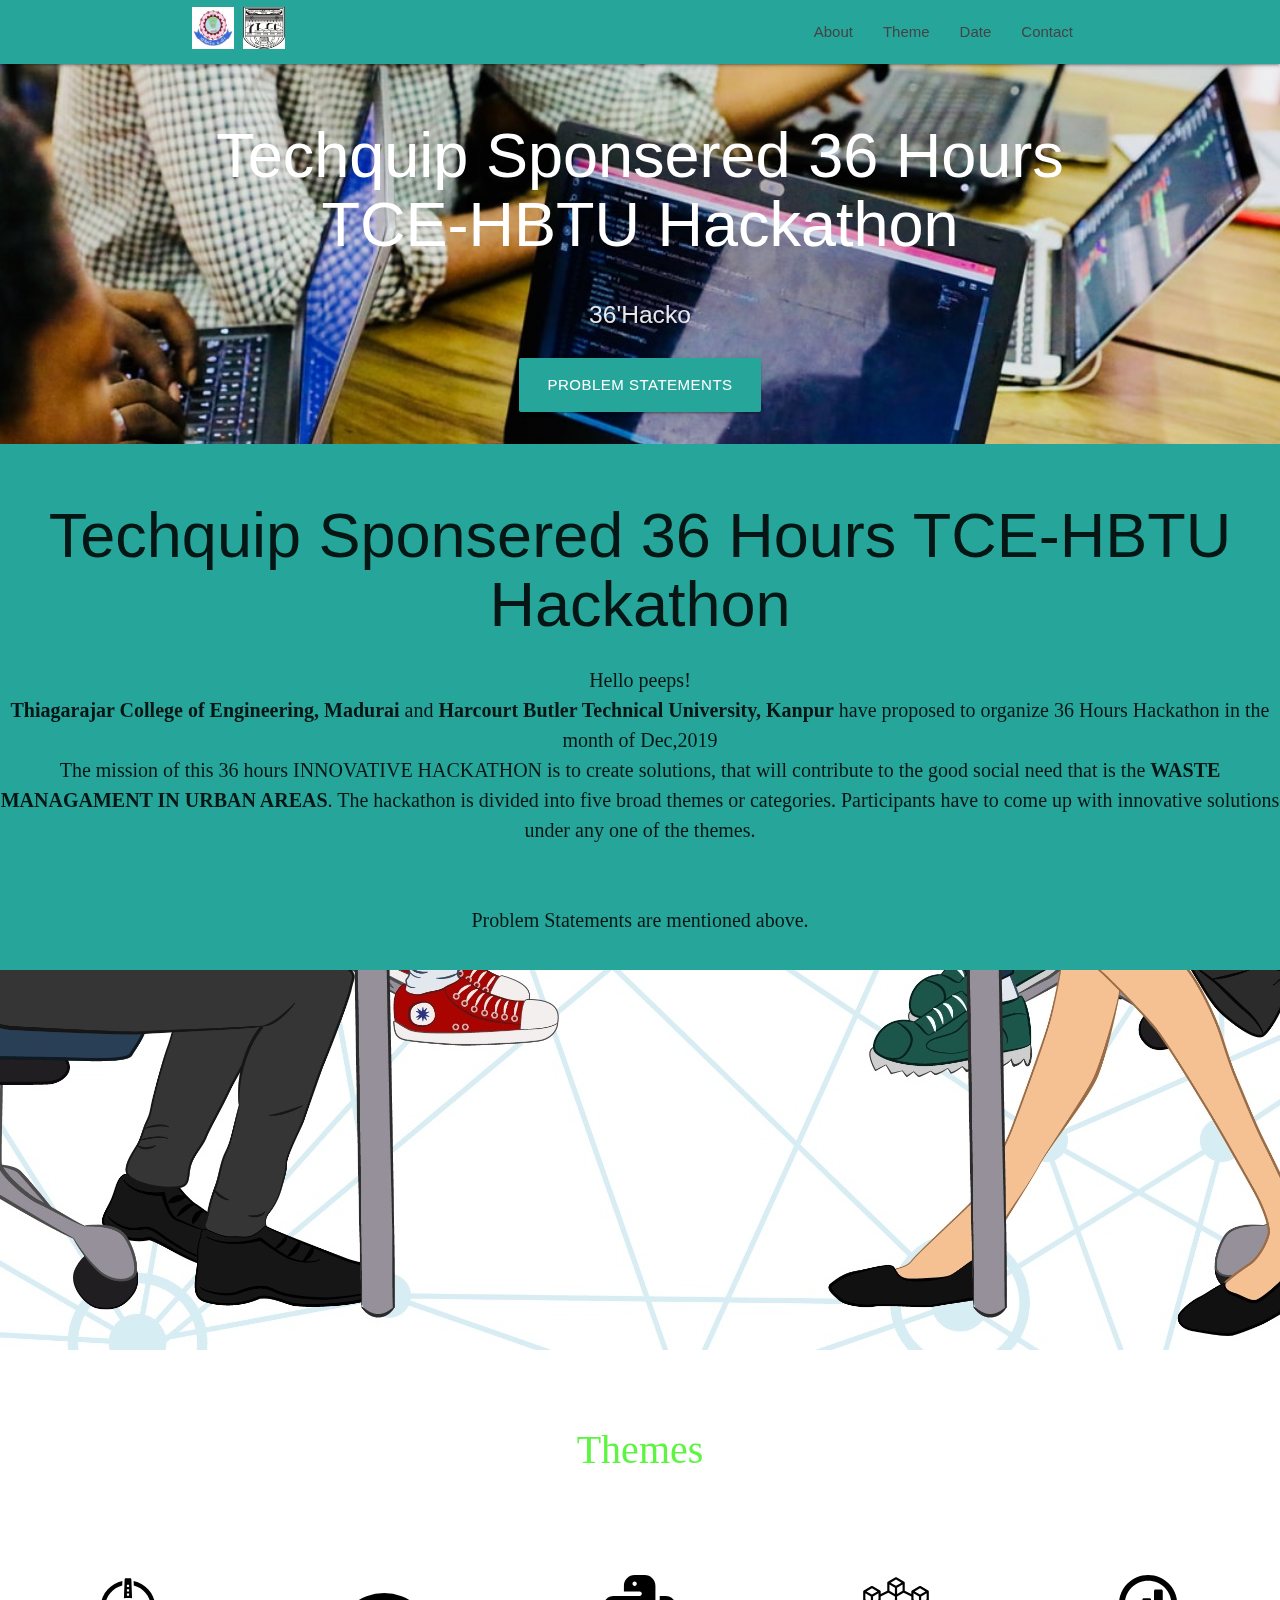
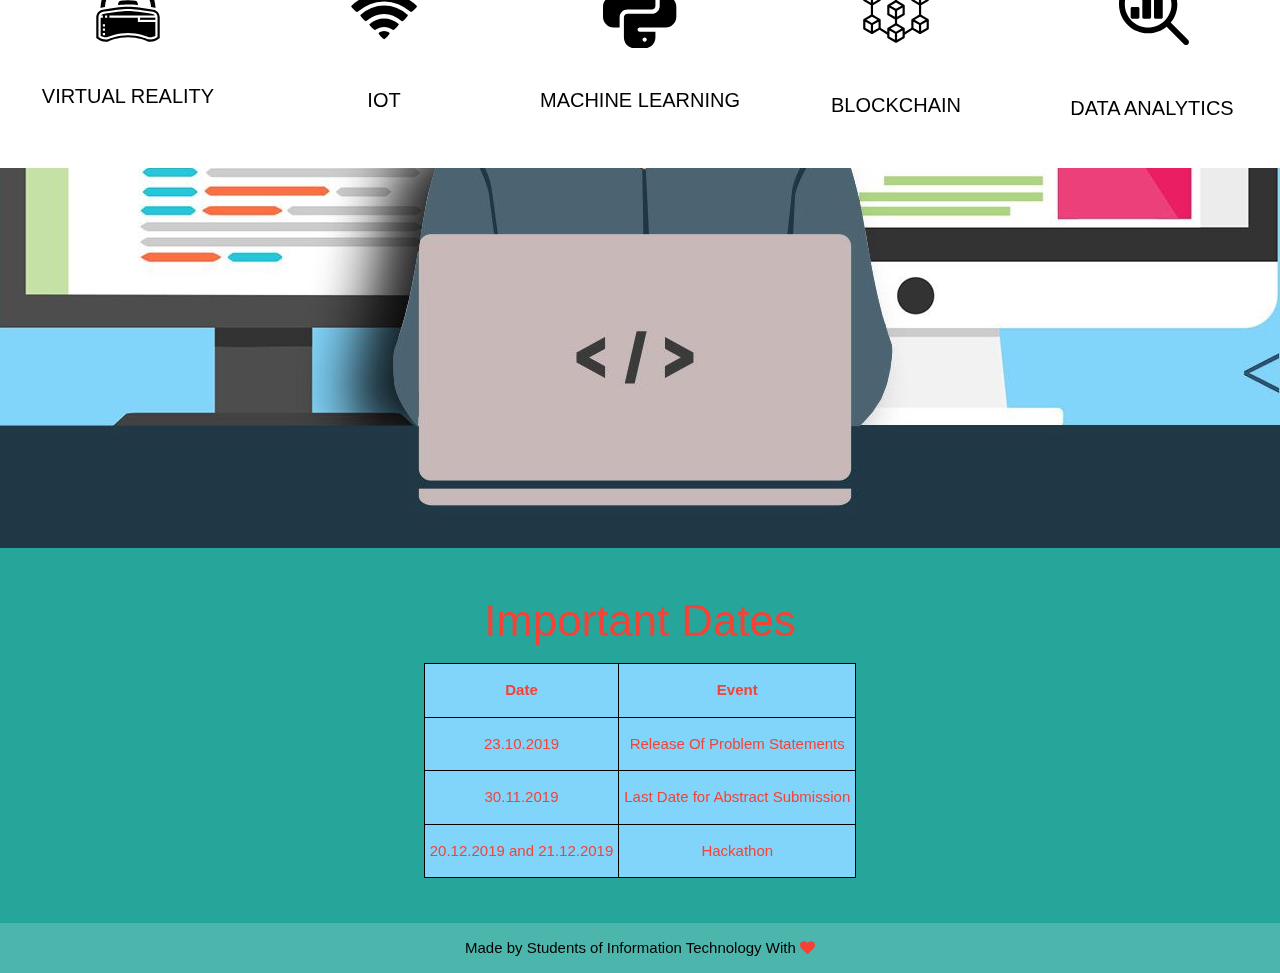
==== index.html @ b0b64ec8 "My first commit" ====
<!DOCTYPE html>
<html lang="en">
<head>
<link rel="stylesheet" href="https://cdnjs.cloudflare.com/ajax/libs/font-awesome/4.7.0/css/font-awesome.min.css">
  <meta http-equiv="Content-Type" content="text/html; charset=UTF-8"/>
  <meta name="viewport" content="width=device-width, initial-scale=1"/>
  <title>Hackathon</title>
  <link rel="icon" href="images/icon.jpg" type="image/icon type">
  <!-- CSS  -->
  <link href="https://fonts.googleapis.com/icon?family=Material+Icons" rel="stylesheet">
  <link href="css/materialize.css" type="text/css" rel="stylesheet" media="screen,projection"/>
  <link href="css/style.css" type="text/css" rel="stylesheet" media="screen,projection"/>
</head>
<body>
  <nav class="teal lighten-1" role="navigation">
    <div class="nav-wrapper container">
	  <div class="brand-logo" id="logo-container"><img src="images/tlogo.jpg" height="42" width="42"> <img src="images/hlogo.jpg" height="42" width="42"></div>
      <ul class="right hide-on-med-and-down">
        <li><a href="#About">About</a></li>
		<li><a href="#Theme">Theme</a></li>
		<li><a href="#Date">Date</a></li>
		<li><a href="cont.html">Contact</a></li>
      </ul>

      <ul id="nav-mobile" class="sidenav">
		<li><div class="user-view">
		<div class="background">
			<img src="images/office.jpg">
		</div>
		<img class="circle" src="images/profile.jpg">
		<h5 class="black-text"> Developer INFO:</h5>
		<p>Siva Pratheep S 17IT097&nbsp &nbsp &nbsp &nbsp &nbsp &nbsp &nbsp &nbsp &nbsp &nbsp </p>
		<p>Gunamathi V 17IT024 &nbsp &nbsp &nbsp &nbsp &nbsp &nbsp &nbsp &nbsp &nbsp &nbsp &nbsp &nbsp &nbsp &nbsp &nbsp &nbsp </p>
		<p>Rashmi M 17IT080</p>
		</div></li>
        <li><a href="#About">About</a></li>
		<li><a href="#Theme">Theme</a></li>
		<li><a href="#Date">Date</a></li>
		<li><a href="cont.html">Contact</a></li>
      </ul>
      <a href="#" data-target="nav-mobile" class="sidenav-trigger"><i class="material-icons icon-red">menu</i></a>
    </div>
  </nav>

  <div id="index-banner" class="parallax-container">
    <div class="section no-pad-bot">
      <div class="container">
        <br><br>
        <h1 class="header center white-text text-lighten-2">Techquip Sponsered 36 Hours <br>TCE-HBTU Hackathon</h1>
        <div class="row center">
          <h5 class="header col s12 light">36'Hacko</h5>
        </div>
        <div class="row center">
          <a href="ps.html" id="download-button" class="btn-large waves-effect waves-light teal lighten-1">Problem Statements</a>
        </div>
        <br><br>

      </div>
    </div>
    <div class="parallax"><img src="images/imgg.jpg" alt="Unsplashed background img 1"></div>
  </div>
  <section class="section teal lighten-1" id="About">
    <h1>Techquip Sponsered 36 Hours TCE-HBTU Hackathon</h1>
	<div class="in_one"><p>
      Hello peeps!<br>
<b>Thiagarajar College of Engineering, Madurai</b> and <b>Harcourt Butler Technical University, Kanpur</b> have proposed to organize 36 Hours Hackathon in the month of Dec,2019<br>
The mission of this 36 hours INNOVATIVE HACKATHON is to create solutions, that will contribute to the good social need that is the <b>WASTE MANAGAMENT IN URBAN AREAS</b>.
 The hackathon is divided into five broad themes or categories. Participants have to come up with innovative solutions under any one of the themes.
<br> <br> <br>
Problem Statements are mentioned above.</p></div>
  </section>
	





	
	
	<div class="parallax-container valign-wrapper">
    <!--<div class="section no-pad-bot">
      <div class="container">
        <div class="row center">
          <div class="image_one"><p>A place where your crazy ideas becomes reality</p></div>
        </div>
      </div>
    </div>-->
    <div class="parallax"><img src="images/background2.jpg" alt="Unsplashed background img 2"></div>
  </div>

	
	
	
	
	
	<div class="two" id="Theme">
	<br><br><br><br>
	<center id="t1">Themes</center>
	<br><br><br><br>
	<div class="row">
		 <div class="column3"> 
<svg id="Layer_5" style="background-color:white" enable-background="new 0 0 64 64" height="70" viewBox="0 0 64 64" width="70" xmlns="http://www.w3.org/2000/svg"><path d="m41 27.582v-1.114c0-1.51-1.125-2.789-2.616-2.976-2.578-.322-4.785-.492-6.384-.492s-3.806.17-6.384.493c-1.491.187-2.616 1.466-2.616 2.976v1.114c3.222-.353 6.336-.583 9-.583s5.778.23 9 .582z"/><path d="m35.711 21.197-.639-17.234c-.021-.54-.46-.963-1-.963h-4.145c-.54 0-.979.423-1 .963l-.638 17.234c1.416-.126 2.673-.197 3.711-.197s2.295.071 3.711.197zm-4.711-12.197h2v2h-2zm0 4h2v2h-2zm0 4h2v2h-2z"/><path d="m53.01 28.333.082.982c.867.148 1.709.295 2.511.439.546.098 1.073.245 1.577.434l-.183-2.188c-.93-11.147-9.029-20.203-19.865-22.452l.154 4.152c8.566 2.256 14.988 9.801 15.724 18.633z"/><path d="m10.908 29.315.082-.983c.736-8.831 7.158-16.376 15.724-18.631l.154-4.152c-10.836 2.248-18.936 11.304-19.865 22.451l-.182 2.188c.504-.189 1.03-.336 1.577-.434.802-.145 1.644-.292 2.51-.439z"/><path d="m43 39h14v2h-14z"/><path d="m55.249 31.722c-6.919-1.242-16.569-2.722-23.249-2.722s-16.33 1.48-23.249 2.722c-3.332.598-5.751 3.494-5.751 6.887v18.967c2.368 2.227 5.389 3.424 8.594 3.424.824 0 1.652-.083 2.462-.245 1.047-.489 8.384-3.755 17.944-3.755s16.897 3.266 17.944 3.755c.81.162 1.638.245 2.462.245 3.225 0 6.263-1.212 8.594-3.421v-18.97c0-3.393-2.419-6.289-5.751-6.887zm3.751 24.96-.41.299c-1.81 1.321-3.947 2.019-6.184 2.019-.574 0-1.154-.048-1.724-.143l-.241-.072c-2.008-.888-9.275-3.785-18.441-3.785s-16.433 2.897-18.441 3.786l-.241.072c-2.798.466-5.65-.217-7.908-1.868l-.41-.301v-18.08c0-2.423 1.726-4.492 4.104-4.919 9.669-1.734 17.8-2.69 22.896-2.69s13.228.956 22.896 2.69c2.377.428 4.104 2.496 4.104 4.919z"/><path d="m41 39h-26v-2h41.525c-.436-.685-1.137-1.189-1.983-1.341-9.556-1.715-17.561-2.659-22.542-2.659-4.98 0-12.986.944-22.543 2.659-.846.152-1.547.656-1.982 1.341h1.525v2h-2v16.657c1.715 1.106 3.802 1.56 5.87 1.247 2.257-.985 9.747-3.904 19.13-3.904s16.873 2.919 19.13 3.904c2.058.31 4.142-.141 5.87-1.256v-12.648h-16zm-30 16h-2v-2h2zm0-4h-2v-2h2zm0-4h-2v-2h2zm2-8h-2v-2h2z"/></svg>
</span>
<p id="txt1">VIRTUAL REALITY</p>
  </div>
  <div class="column3"> 
  <span style="font-size: 4em; color:black;">
   <i class="fa fa-wifi"></i>
   <p id="txt2">IOT</p>
</span>
  </div>
  <div class="column3">
<svg height="55pt" viewBox="0 0 512 512" width="55pt" xmlns="http://www.w3.org/2000/svg"><path d="m116 296c0-30.328125 24.671875-55 55-55h170c13.785156 0 25-11.214844 25-25v-141c0-41.355469-33.644531-75-75-75h-70c-41.355469 0-75 33.644531-75 75v41h110c8.285156 0 15 6.714844 15 15s-6.714844 15-15 15h-181c-41.355469 0-75 33.644531-75 75v70c0 41.355469 33.644531 75 75 75h41zm105-220c-8.285156 0-15-6.714844-15-15s6.714844-15 15-15 15 6.714844 15 15-6.714844 15-15 15zm0 0"/><path d="m437 146h-41v70c0 30.328125-24.671875 55-55 55h-170c-13.785156 0-25 11.214844-25 25v141c0 41.355469 33.644531 75 75 75h70c41.355469 0 75-33.644531 75-75v-41h-110c-8.285156 0-15-6.714844-15-15s6.714844-15 15-15h181c41.355469 0 75-33.644531 75-75v-70c0-41.355469-33.644531-75-75-75zm-146 290c8.285156 0 15 6.714844 15 15s-6.714844 15-15 15-15-6.714844-15-15 6.714844-15 15-15zm0 0"/></svg>
<p id="txt1">MACHINE LEARNING</p>
  </div>
  <div class="column3">
  <span style="font-size: 4em; color:black;">
<svg xmlns="http://www.w3.org/2000/svg" viewBox="0 0 64 64" width="70" height="70" ><g id="Blockchain"><path d="M61.5,23.868A1,1,0,0,0,62,23V15a1,1,0,0,0-.5-.868l-7-4a1,1,0,0,0-.992,0l-7,4A1,1,0,0,0,46,15v2.382l-6-3V7a1,1,0,0,0-.5-.868l-7-4a1,1,0,0,0-.992,0l-7,4A1,1,0,0,0,24,7v7.382l-6,3V15a1,1,0,0,0-.5-.868l-7-4a1,1,0,0,0-.992,0l-7,4A1,1,0,0,0,2,15v8a1,1,0,0,0,.5.868L9,27.58v8.84L2.5,40.132A1,1,0,0,0,2,41v8a1,1,0,0,0,.5.868l7,4a1,1,0,0,0,.992,0l6.481-3.7L24,54.555V57a1,1,0,0,0,.5.868l7,4a1,1,0,0,0,.992,0l7-4A1,1,0,0,0,40,57V54.555l7.023-4.39,6.481,3.7a1,1,0,0,0,.992,0l7-4A1,1,0,0,0,62,49V41a1,1,0,0,0-.5-.868L55,36.42V27.58ZM55,25.277v-5.7l5-2.857v5.7ZM54,43.848,49.015,41,54,38.152,58.985,41ZM48,16.723l5,2.857v5.7L48,22.42Zm6-4.571L58.985,15,54,17.848,49.015,15Zm-22,39.7L27.015,49,32,46.152,36.985,49ZM26,29.723l5,2.857v5.7L26,35.42Zm7,2.857,5-2.857v5.7l-5,2.857Zm-1-1.732L27.015,28,32,25.152,36.985,28ZM26,8.723l5,2.857v5.7L26,14.42Zm7,2.857,5-2.857v5.7l-5,2.857ZM32,4.152,36.985,7,32,9.848,27.015,7ZM11,19.58l5-2.857v5.7l-5,2.857Zm-1-7.428L14.985,15,10,17.848,5.015,15ZM4,16.723,9,19.58v5.7L4,22.42Zm6,27.125L5.015,41,10,38.152,14.985,41ZM4,42.723,9,45.58v5.7L4,48.42Zm7,8.554v-5.7l5-2.857v5.7Zm7-2.832V41a1,1,0,0,0-.5-.868L11,36.42V27.58l6.5-3.712A1,1,0,0,0,18,23V19.618l6.969-3.484L31,19.58v3.84l-6.5,3.712A1,1,0,0,0,24,28v8a1,1,0,0,0,.5.868L31,40.58v3.84l-6.5,3.712A1,1,0,0,0,24,49v3.2Zm8,2.278,5,2.857v5.7L26,56.42Zm7,8.554v-5.7l5-2.857v5.7Zm6.5-11.145L33,44.42V40.58l6.5-3.712A1,1,0,0,0,40,36V28a1,1,0,0,0-.5-.868L33,23.42V19.58l6.031-3.446L46,19.618V23a1,1,0,0,0,.5.868L53,27.58v8.84l-6.5,3.712A1,1,0,0,0,46,41v7.445L40,52.2V49A1,1,0,0,0,39.5,48.132ZM48,42.723l5,2.857v5.7L48,48.42Zm7,8.554v-5.7l5-2.857v5.7Z"/></g></svg>
</span>
<p id="txt2">BLOCKCHAIN</p>
  </div>
  <div class="column3">
<i class="fa fa-analytics"></i>
  <span style="font-size: 3em; color:black;">
<svg version="1.1" id="Capa_1" xmlns="http://www.w3.org/2000/svg" xmlns:xlink="http://www.w3.org/1999/xlink" x="0px" y="0px"
	 viewBox="0 0 512.005 512.005" style="enable-background:new 0 0 512.005 512.005;" xml:space="preserve" width="70" height="70">
<g>
	<g>
		<g>
			<path d="M224,170.669h-42.667c-5.888,0-10.667,4.779-10.667,10.667v128c0,5.888,4.779,10.667,10.667,10.667H224
				c5.888,0,10.667-4.779,10.667-10.667v-128C234.667,175.448,229.888,170.669,224,170.669z"/>
			<path d="M138.667,234.669H96c-5.888,0-10.667,4.779-10.667,10.667v64c0,5.888,4.779,10.667,10.667,10.667h42.667
				c5.888,0,10.667-4.779,10.667-10.667v-64C149.333,239.448,144.555,234.669,138.667,234.669z"/>
			<path d="M309.333,106.669h-42.667c-5.888,0-10.667,4.779-10.667,10.667v192c0,5.888,4.779,10.667,10.667,10.667h42.667
				c5.888,0,10.667-4.779,10.667-10.667v-192C320,111.448,315.221,106.669,309.333,106.669z"/>
			<path d="M505.749,475.587L378.411,348.248c30.123-36.779,48.256-83.755,48.256-134.912c0-117.632-95.701-213.333-213.333-213.333
				S0,95.704,0,213.336s95.701,213.333,213.333,213.333c51.157,0,98.133-18.133,134.912-48.256l127.339,127.339
				c4.16,4.16,9.621,6.251,15.083,6.251s10.923-2.091,15.083-6.251C514.091,497.411,514.091,483.928,505.749,475.587z
				 M213.333,384.003c-94.101,0-170.667-76.565-170.667-170.667S119.232,42.669,213.333,42.669S384,119.235,384,213.336
				S307.435,384.003,213.333,384.003z"/></g></g></g><g></g><g></g><g></g><g></g><g></g><g></g><g></g><g></g><g></g><g></g><g></g><g></g><g></g><g></g><g></g></svg>
</span>
<br>
<p id="txt1">DATA ANALYTICS</p>
  </div>
</div>



  <div class="parallax-container valign-wrapper">
    
    <div class="parallax"><img src="images/background3.jpg" alt="Unsplashed background img 3"></div>
  </div>
  <footer class="page-footer teal lighten-1 center red-text" id="Date">
   <h3> Important Dates</h3>
	<table align="center" height="200" bgcolor="#81d4fa ">
  <tr>
    <th align="center">Date</th>
    <th align="center">Event</th>
  </tr>
  <tr>
    <td align="center">23.10.2019</td>
    <td align="center">Release Of Problem Statements</td>
  </tr>
  <tr>
    <td align="center">30.11.2019</td>
    <td align="center">Last Date for Abstract Submission</td>
  </tr>
  <tr>
    <td align="center">20.12.2019 and 21.12.2019</td>
    <td align="center">Hackathon</td>
  </tr>
</table>
 <br>
  <br>
    <div class="footer-copyright teal lighten-2">
      <div class="container black-text">
      Made by Students of Information Technology With <i class="fa fa-heart red-text" aria-hidden="true"></i>
      </div>
    </div>
  </footer>


  <!--  Scripts-->
  <script src="https://code.jquery.com/jquery-2.1.1.min.js"></script>
  <script src="js/materialize.js"></script>
  <script src="js/init.js"></script>

  </body>
</html>
---- css/style.css ----
/* Custom Stylesheet */
/**
 * Use this file to override Materialize files so you can update
 * the core Materialize files in the future
 *
 * Made By MaterializeCSS.com
 */

nav ul a,
nav .brand-logo {
  color: #444;
}

p {
  line-height: 2rem;
}

.sidenav-trigger {
  color: #26a69a;
}

.parallax-container {
  min-height: 380px;
  line-height: 0;
  height: auto;
  color: rgba(255,255,255,.9);
}
  .parallax-container .section {
    width: 100%;
  }

@media only screen and (max-width : 992px) {
  .parallax-container .section {
    position: absolute;
    top: 40%;
  }
  #index-banner .section {
    top: 10%;
  }
}

@media only screen and (max-width : 600px) {
  #index-banner .section {
    top: 0;
  }
}

.icon-block {
  padding: 0 15px;
}
.icon-block .material-icons {
  font-size: inherit;
}

footer.page-footer {
  margin: 0;
}
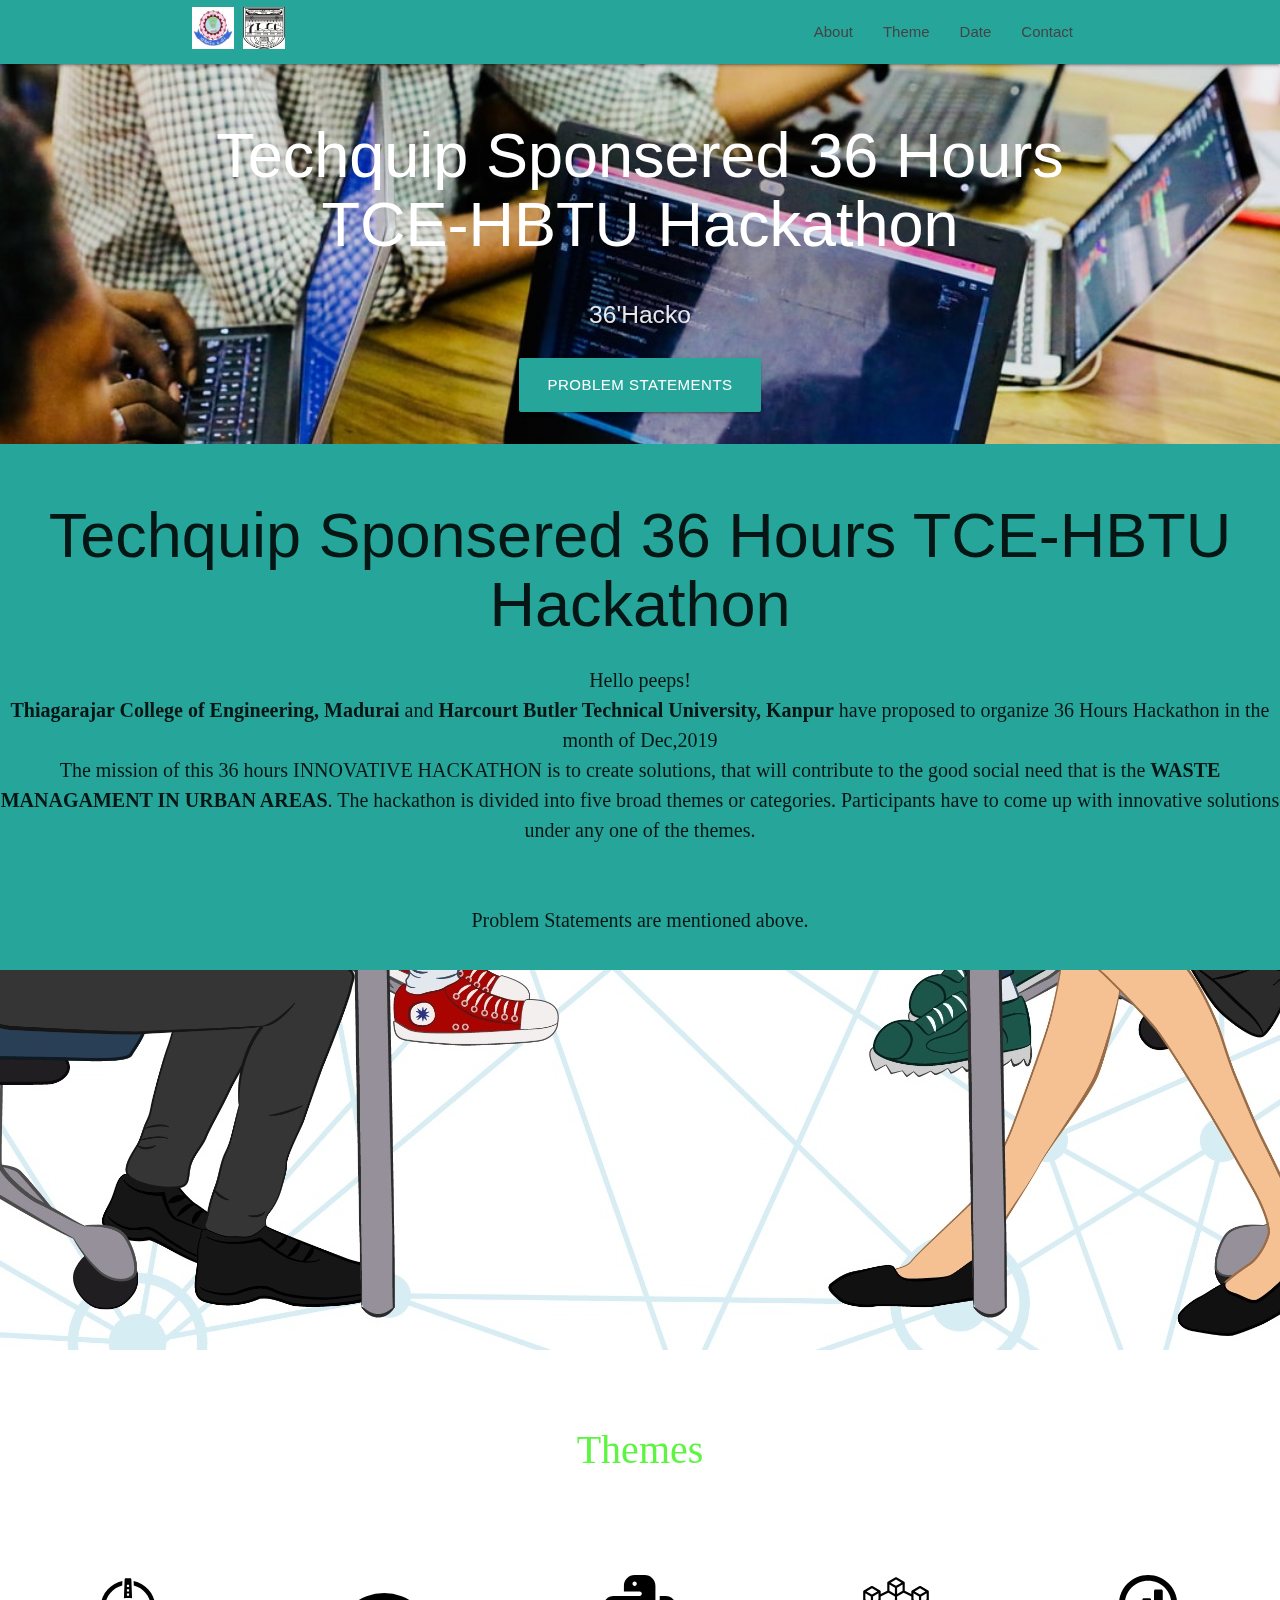
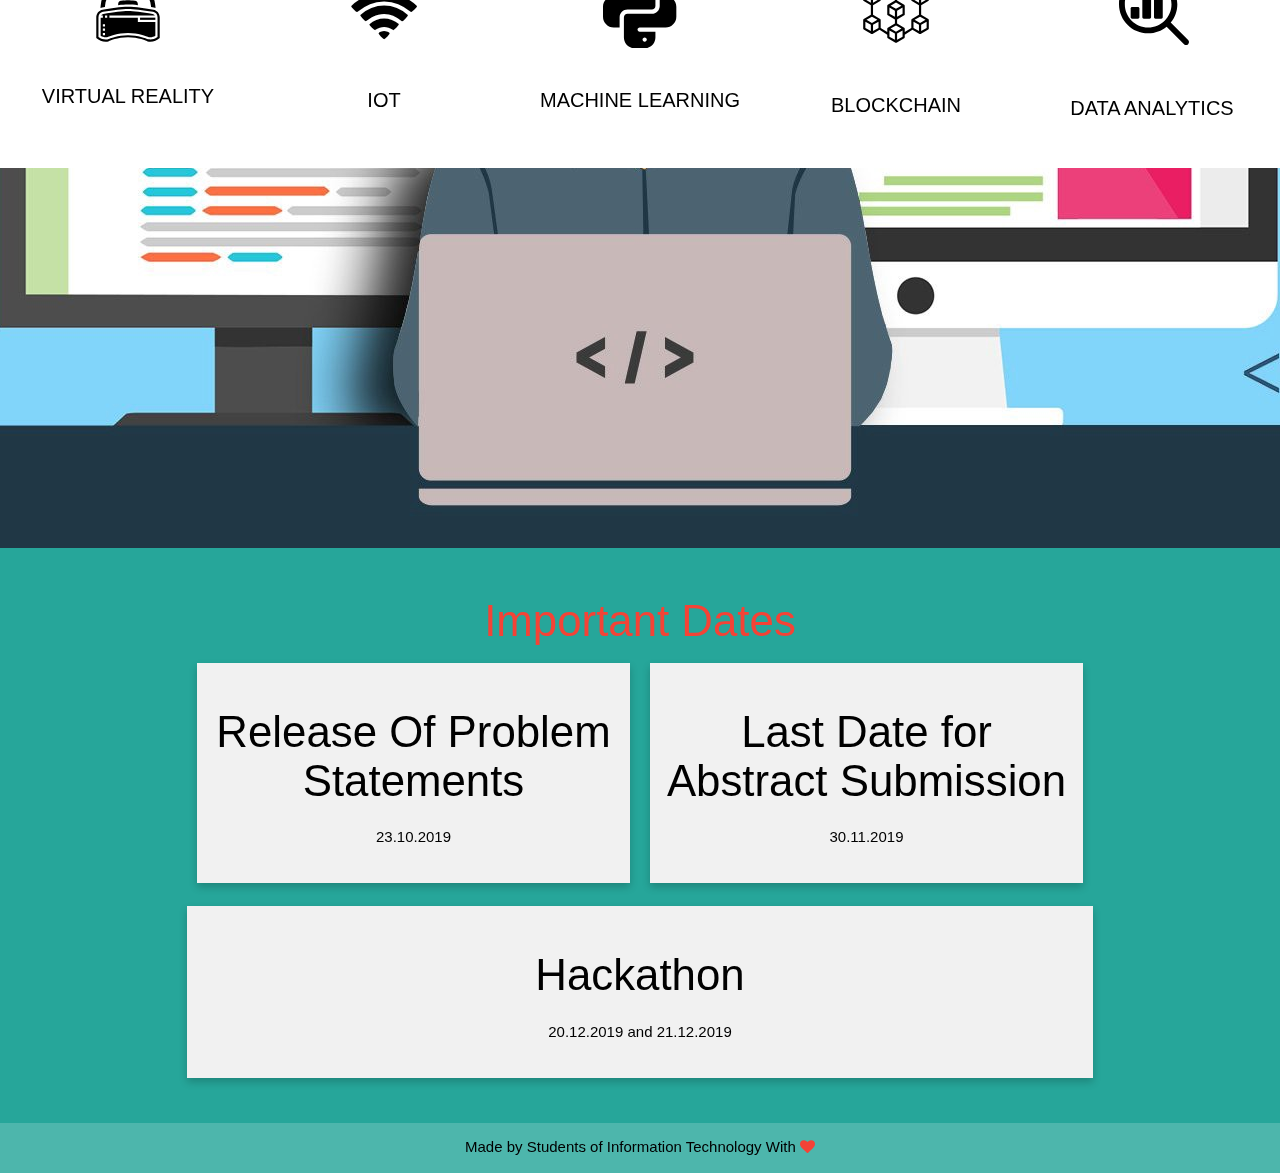
==== commit 155581ad: "Replaced dates to card view" ====
--- a/index.html
+++ b/index.html
@@ -150,26 +150,34 @@
     
     <div class="parallax"><img src="images/background3.jpg" alt="Unsplashed background img 3"></div>
   </div>
-  <footer class="page-footer teal lighten-1 center red-text" id="Date">
-   <h3> Important Dates</h3>
-	<table align="center" height="200" bgcolor="#81d4fa ">
-  <tr>
-    <th align="center">Date</th>
-    <th align="center">Event</th>
-  </tr>
-  <tr>
-    <td align="center">23.10.2019</td>
-    <td align="center">Release Of Problem Statements</td>
-  </tr>
-  <tr>
-    <td align="center">30.11.2019</td>
-    <td align="center">Last Date for Abstract Submission</td>
-  </tr>
-  <tr>
-    <td align="center">20.12.2019 and 21.12.2019</td>
-    <td align="center">Hackathon</td>
-  </tr>
-</table>
+  <footer class="page-footer teal lighten-1 center black-text" id="Date">
+  <h3 class="red-text"> Important Dates</h3>
+  <div class="container">
+  <div class="row34">
+  <div class="column34">
+    <div class="card34">
+      <h3>Release Of Problem Statements</h3>
+      <p>23.10.2019</p>
+    </div>
+  </div>
+
+  <div class="column34">
+    <div class="card34">
+      <h3>Last Date for Abstract Submission</h3>
+      <p>30.11.2019</p>
+    </div>
+  </div>
+  </div>
+  <br>
+  <div class="row34 center">
+  <div class="s6">
+    <div class="card34">
+      <h3>Hackathon</h3>
+      <p>20.12.2019 and 21.12.2019</p>
+    </div>
+  </div>
+</div>
+</div>
  <br>
   <br>
     <div class="footer-copyright teal lighten-2">
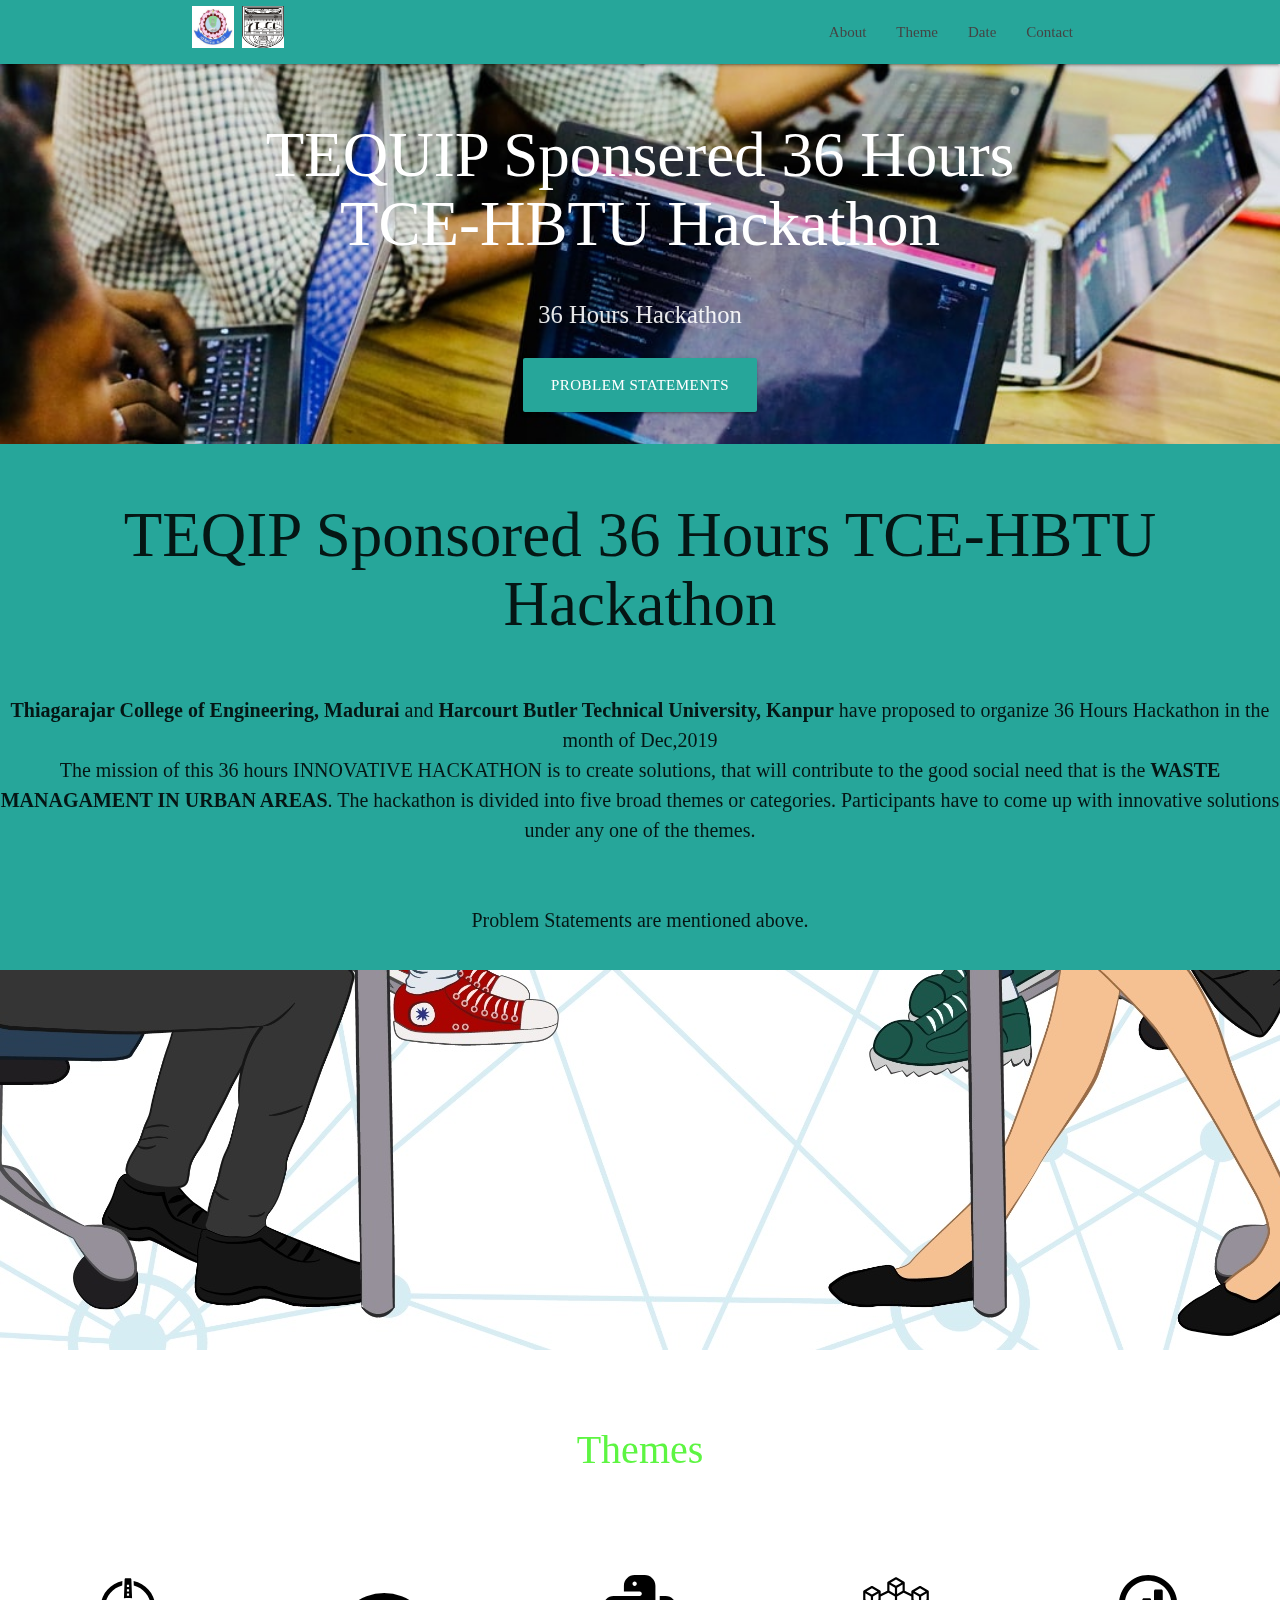
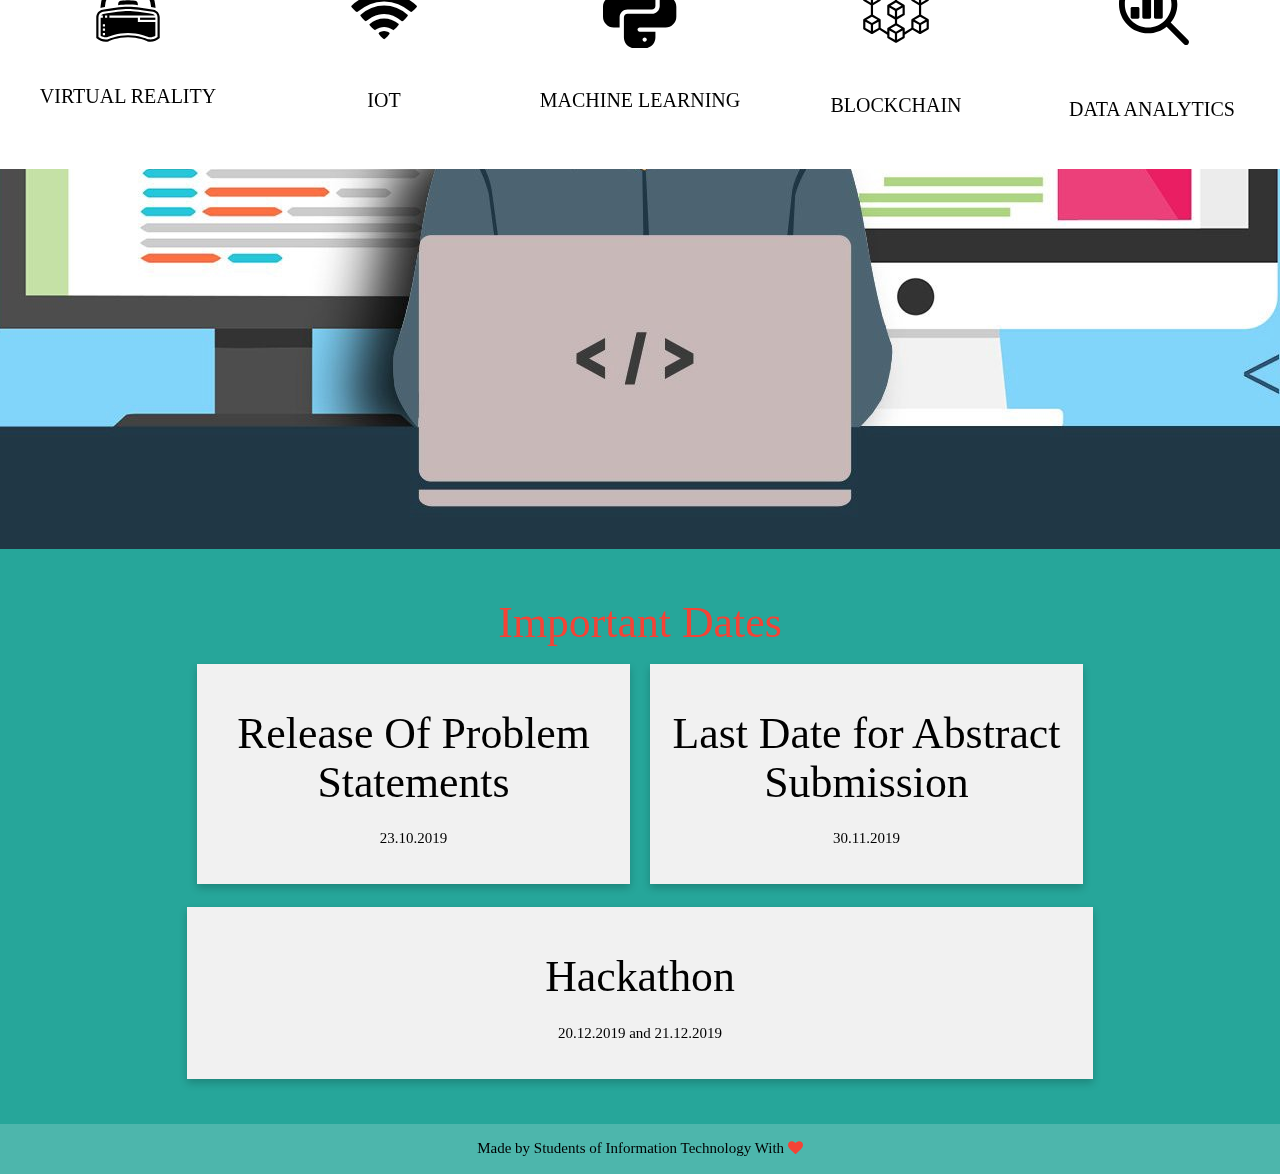
==== commit 590bcf84: "Card changed" ====
--- a/index.html
+++ b/index.html
@@ -46,9 +46,9 @@
     <div class="section no-pad-bot">
       <div class="container">
         <br><br>
-        <h1 class="header center white-text text-lighten-2">Techquip Sponsered 36 Hours <br>TCE-HBTU Hackathon</h1>
+        <h1 class="header center white-text text-lighten-2">TEQUIP Sponsered 36 Hours <br>TCE-HBTU Hackathon</h1>
         <div class="row center">
-          <h5 class="header col s12 light">36'Hacko</h5>
+          <h5 class="header col s12 light">36 Hours Hackathon</h5>
         </div>
         <div class="row center">
           <a href="ps.html" id="download-button" class="btn-large waves-effect waves-light teal lighten-1">Problem Statements</a>
@@ -60,9 +60,9 @@
     <div class="parallax"><img src="images/imgg.jpg" alt="Unsplashed background img 1"></div>
   </div>
   <section class="section teal lighten-1" id="About">
-    <h1>Techquip Sponsered 36 Hours TCE-HBTU Hackathon</h1>
+    <h1>TEQIP Sponsored 36 Hours TCE-HBTU Hackathon</h1>
 	<div class="in_one"><p>
-      Hello peeps!<br>
+      <br>
 <b>Thiagarajar College of Engineering, Madurai</b> and <b>Harcourt Butler Technical University, Kanpur</b> have proposed to organize 36 Hours Hackathon in the month of Dec,2019<br>
 The mission of this 36 hours INNOVATIVE HACKATHON is to create solutions, that will contribute to the good social need that is the <b>WASTE MANAGAMENT IN URBAN AREAS</b>.
  The hackathon is divided into five broad themes or categories. Participants have to come up with innovative solutions under any one of the themes.
@@ -155,14 +155,14 @@
   <div class="container">
   <div class="row34">
   <div class="column34">
-    <div class="card34">
+    <div class="card343">
       <h3>Release Of Problem Statements</h3>
       <p>23.10.2019</p>
     </div>
   </div>
 
   <div class="column34">
-    <div class="card34">
+    <div class="card343">
       <h3>Last Date for Abstract Submission</h3>
       <p>30.11.2019</p>
     </div>
@@ -171,7 +171,7 @@
   <br>
   <div class="row34 center">
   <div class="s6">
-    <div class="card34">
+    <div class="card343">
       <h3>Hackathon</h3>
       <p>20.12.2019 and 21.12.2019</p>
     </div>
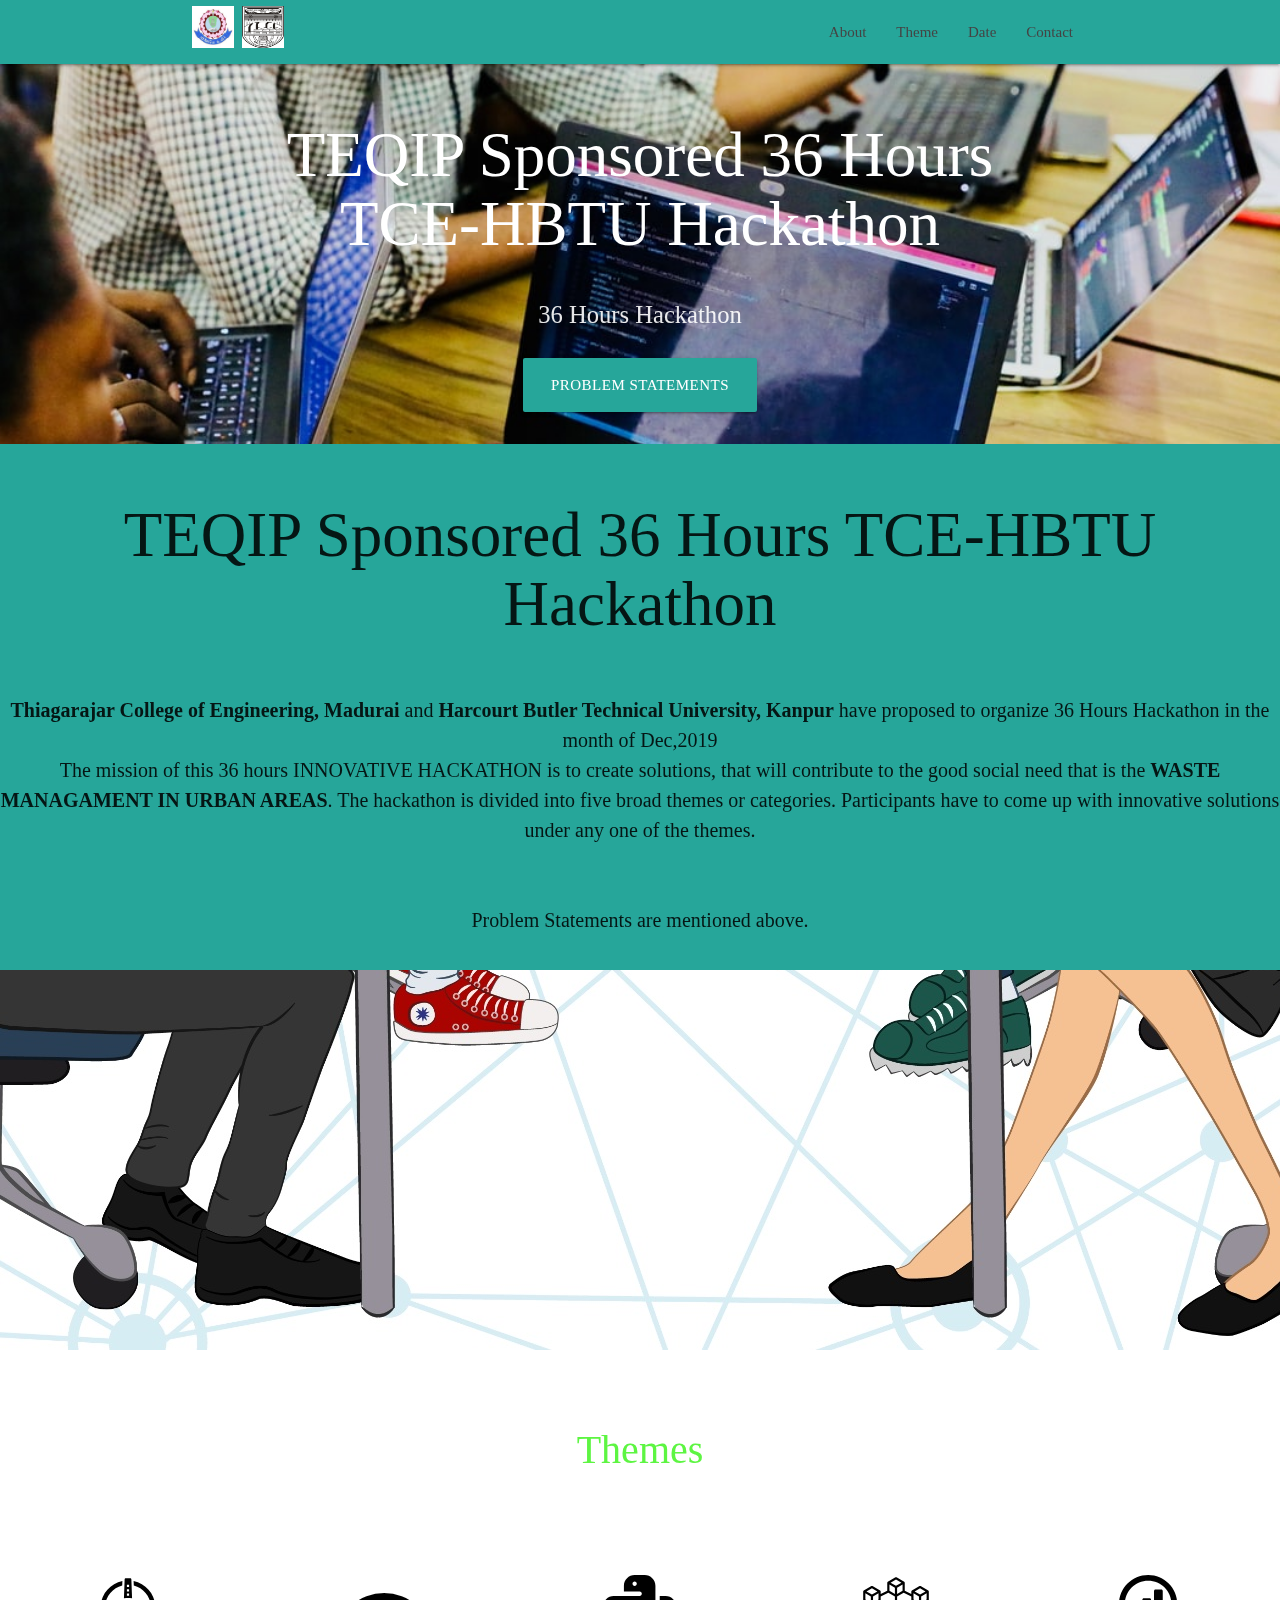
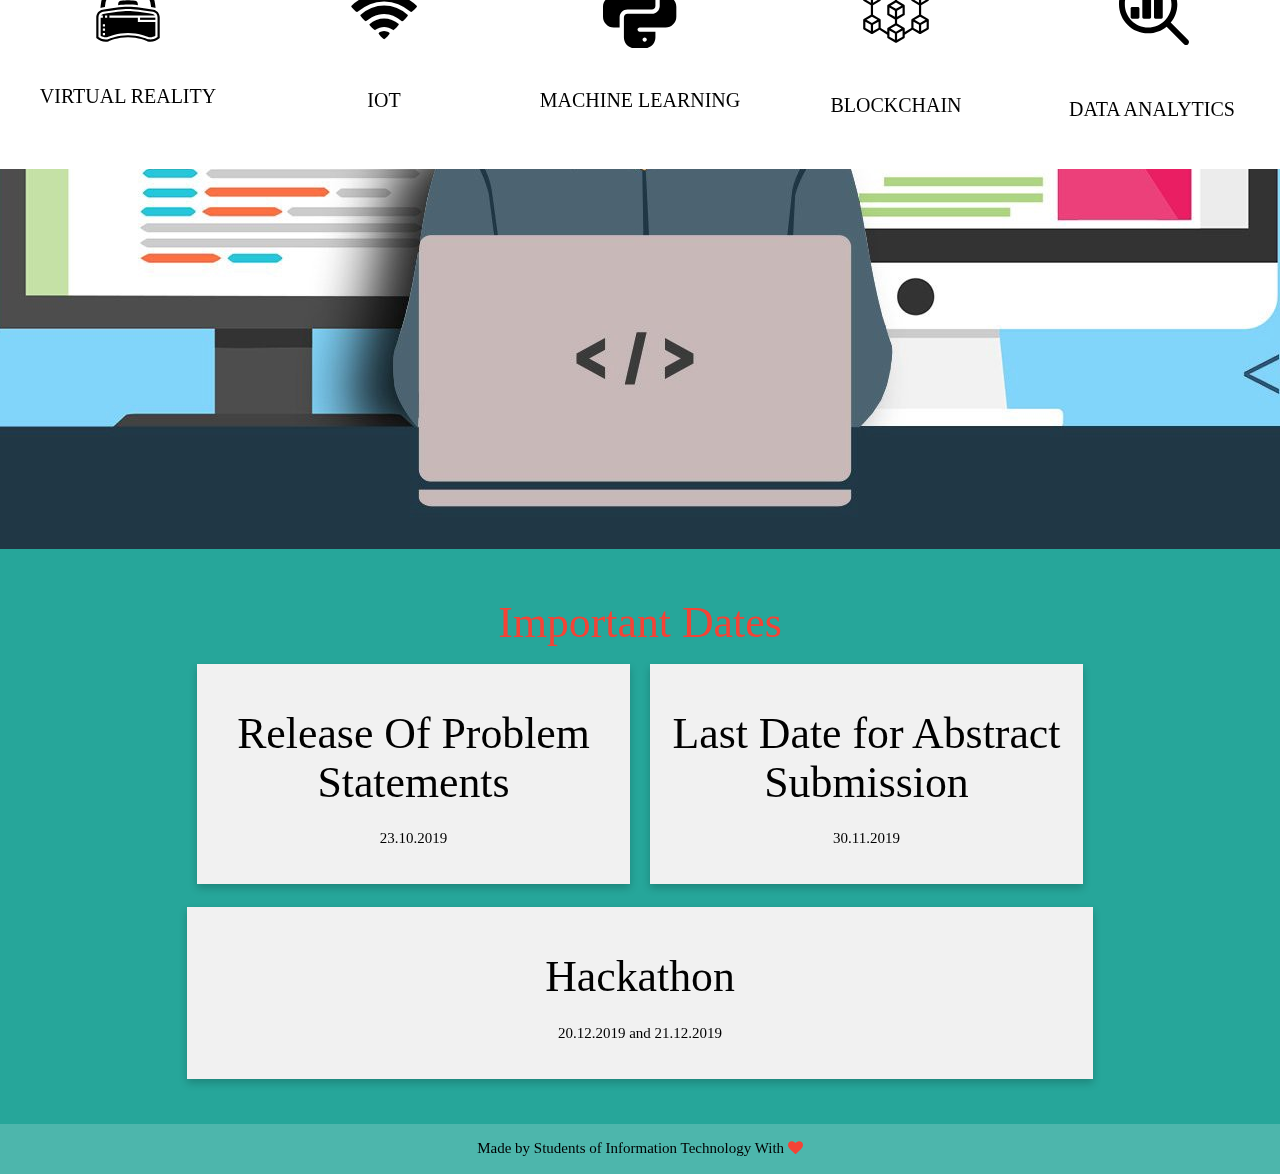
==== commit 2beb6c92: "Update index.html" ====
--- a/index.html
+++ b/index.html
@@ -36,6 +36,7 @@
         <li><a href="#About">About</a></li>
 		<li><a href="#Theme">Theme</a></li>
 		<li><a href="#Date">Date</a></li>
+		<li><a href="ps.html">Problem Statements</a></li>
 		<li><a href="cont.html">Contact</a></li>
       </ul>
       <a href="#" data-target="nav-mobile" class="sidenav-trigger"><i class="material-icons icon-red">menu</i></a>
@@ -46,7 +47,7 @@
     <div class="section no-pad-bot">
       <div class="container">
         <br><br>
-        <h1 class="header center white-text text-lighten-2">TEQUIP Sponsered 36 Hours <br>TCE-HBTU Hackathon</h1>
+        <h1 class="header center white-text text-lighten-2">TEQIP Sponsored 36 Hours <br>TCE-HBTU Hackathon</h1>
         <div class="row center">
           <h5 class="header col s12 light">36 Hours Hackathon</h5>
         </div>
